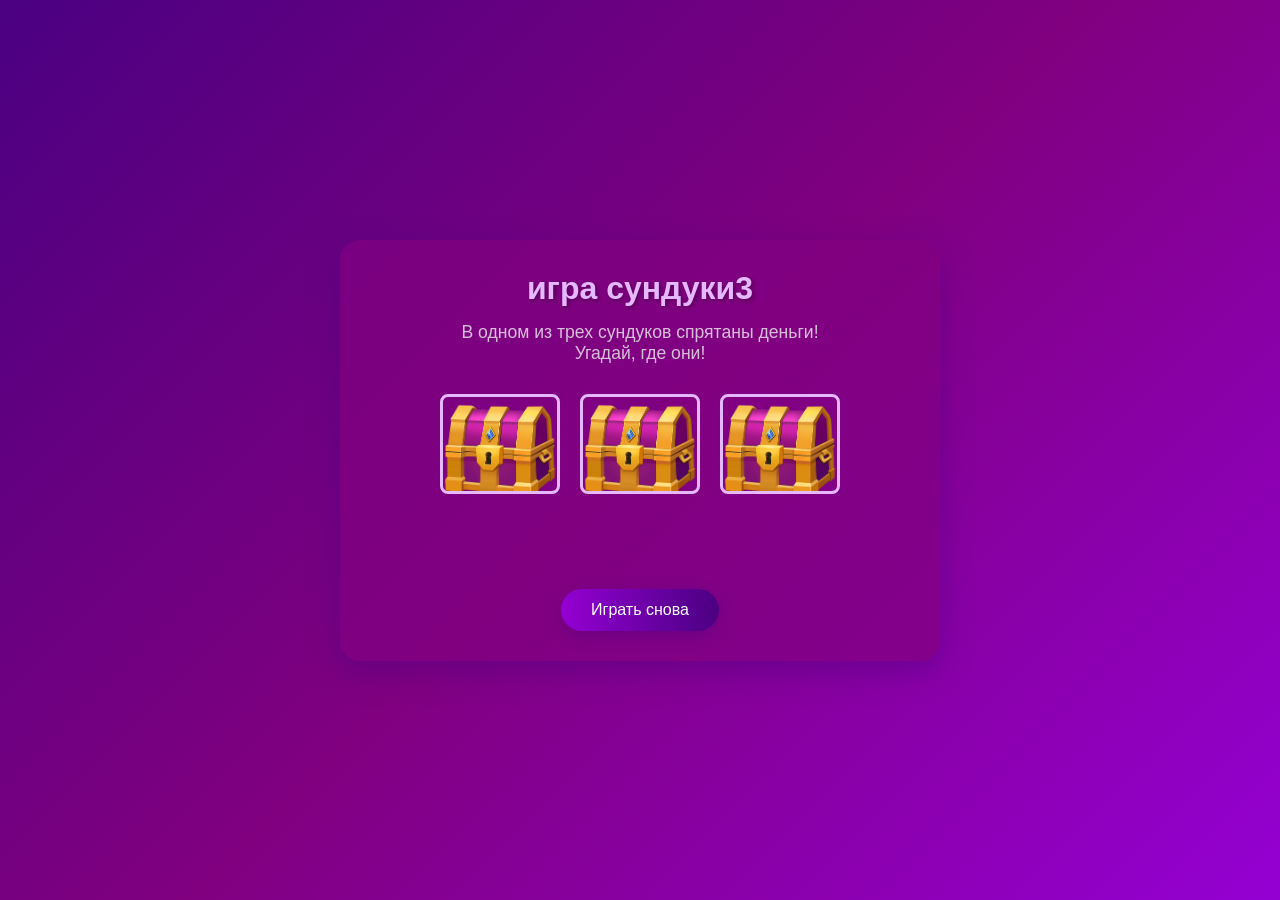
==== chest/index.html @ ad573715 "Add files via upload" ====
<!DOCTYPE html>
<html lang="ru">
<head>
    <meta charset="UTF-8">
    <meta name="viewport" content="width=device-width, initial-scale=1.0">
    <title>Сундуки</title>
<link rel="stylesheet" href="style.css">
</head>
<body>
    <div class="container">
       <h1>Игра Сундуки</h1>
       <p>В одном из трех сундуков спрятаны деньги!<br> Угадай, где они!</p>
       <div class="chests">
        <div class="chest" id="chest1" onclick="openChest(1)">
            <img src="1.png" alt="Сундук1">
        </div>

         <div class="chest" id="chest2" onclick="openChest(2)">
            <img src="1.png" alt="Сундук2">
        </div>

         <div class="chest" id="chest3" onclick="openChest(3)">
            <img src="1.png" alt="Сундук3">
        </div>
       </div>
       <div id="result"></div>
       <button onclick="resetGame()">Играть снова</button>
    </div>
    <script src="script.js"></script>

    
</body>
</html>
---- chest/style.css ----
/* style.css */
* {
  margin: 0;
  padding: 0;
  box-sizing: border-box;
}

body {
  font-family: 'Arial', sans-serif;
  background: linear-gradient(135deg, #4b0082, #800080, #9400d3);
  min-height: 100vh;
  display: flex;
  align-items: center;
  justify-content: center;
  color: white;
}

.container {
  text-align: center;
  background-color: rgba(128, 0, 128, 0.7); /* Пурпурный с прозрачностью */
  padding: 30px;
  border-radius: 20px;
  box-shadow: 0 10px 30px rgba(75, 0, 130, 0.5);
  max-width: 600px;
  width: 90%;
}

h1 {
  color: #e6b8ff;
  margin-bottom: 15px;
  text-shadow: 2px 2px 4px rgba(0, 0, 0, 0.3);
}

p {
  color: #d8bfd8;
  margin-bottom: 30px;
  font-size: 1.1rem;
}

.chests {
  display: flex;
  justify-content: center;
  gap: 20px;
  margin-bottom: 30px;
}

.chest {
  width: 120px;
  height: 100px;
  cursor: pointer;
  transition: transform 0.3s ease, box-shadow 0.3s ease;
  border: 3px solid #e6b8ff;
  border-radius: 8px;
  overflow: hidden;
}

.chest:hover {
  transform: translateY(-10px);
  box-shadow: 0 15px 20px rgba(148, 0, 211, 0.4);
}

.chest img {
  width: 100%;
  height: 100%;
  object-fit: cover;
}

#result {
  font-size: 1.5rem;
  font-weight: bold;
  margin: 25px 0;
  min-height: 40px;
  color: #ffd700; /* Золотой цвет для результата */
  text-shadow: 1px 1px 2px black;
}

button {
  background: linear-gradient(to right, #9400d3, #4b0082);
  color: white;
  border: none;
  padding: 12px 30px;
  font-size: 1rem;
  border-radius: 25px;
  cursor: pointer;
  transition: all 0.3s ease;
  box-shadow: 0 5px 15px rgba(75, 0, 130, 0.4);
}

button:hover {
  background: linear-gradient(to right, #800080, #9400d3);
  transform: scale(1.05);
  box-shadow: 0 8px 20px rgba(148, 0, 211, 0.6);
}

/* Анимация для открытия сундука */
.open {
  transform: rotateX(90deg) !important;
  opacity: 0.8;
}
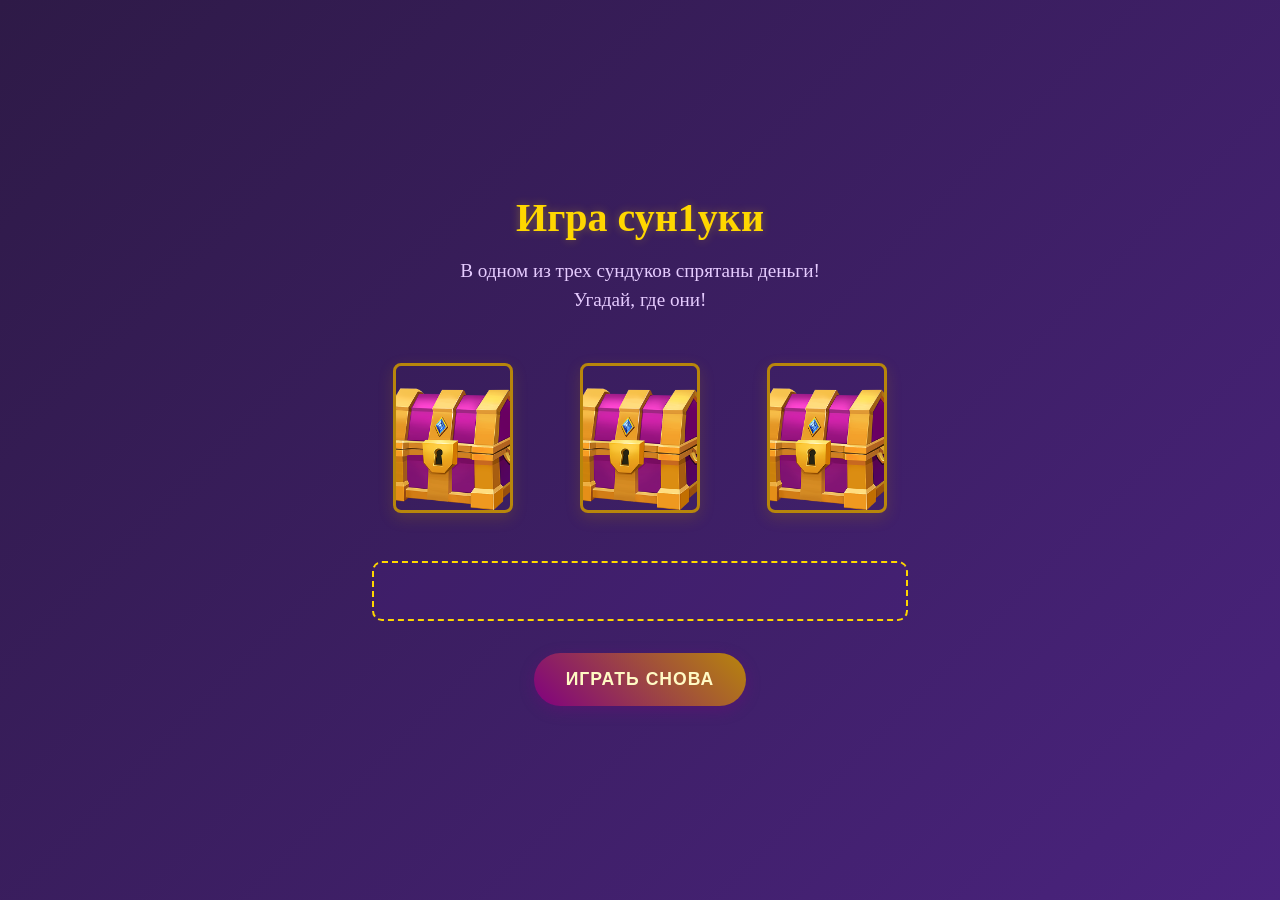
==== commit ded6daf9: "Add files via upload" ====
--- a/chest/index.html
+++ b/chest/index.html
@@ -8,7 +8,7 @@
 </head>
 <body>
     <div class="container">
-       <h1>Игра Сундуки</h1>
+       <h1 class="glow-text">Игра Сундуки</h1>
        <p>В одном из трех сундуков спрятаны деньги!<br> Угадай, где они!</p>
        <div class="chests">
         <div class="chest" id="chest1" onclick="openChest(1)">
@@ -30,74 +30,4 @@
 
     
 </body>
-</html>
-
-
-
-
-
-
-
-
-
-
-
-
-
-
-
-
-
-
-
-
-
-
-
-
-
-
-
-
-
-
-
-
-
-
-
-
-
-
-
-
-
-
-
-
-
-
-
-
-
-
-
-
-
-
-
-
-
-
-
-
-
-
-
-
-
-
-
-
-
-
+</html>
--- a/chest/style.css
+++ b/chest/style.css
@@ -1,4 +1,4 @@
- /* style.css */
+/* style.css */
 * {
   margin: 0;
   padding: 0;
@@ -6,57 +6,59 @@
 }
 
 body {
-  font-family: 'Arial', sans-serif;
-  background: linear-gradient(135deg, #4b0082, #800080, #9400d3);
+  font-family: 'Georgia', serif;
+  background: linear-gradient(135deg, #2e1a47 0%, #4a237e 100%);
+  color: #f9e7a3;
   min-height: 100vh;
   display: flex;
   align-items: center;
   justify-content: center;
-  color: white;
 }
 
 .container {
   text-align: center;
-  background-color: rgba(128, 0, 128, 0.7); /* Пурпурный с прозрачностью */
-  padding: 30px;
-  border-radius: 20px;
-  box-shadow: 0 10px 30px rgba(75, 0, 130, 0.5);
+  padding: 2rem;
   max-width: 600px;
   width: 90%;
 }
 
 h1 {
-  color: #e6b8ff;
-  margin-bottom: 15px;
-  text-shadow: 2px 2px 4px rgba(0, 0, 0, 0.3);
+  color: #ffd700;
+  text-shadow: 0 0 10px rgba(255, 215, 0, 0.3);
+  margin-bottom: 1rem;
+  font-size: 2.5rem;
 }
 
 p {
-  color: #d8bfd8;
-  margin-bottom: 30px;
-  font-size: 1.1rem;
+  color: #e6ccff;
+  margin-bottom: 2rem;
+  font-size: 1.2rem;
+  line-height: 1.5;
 }
 
 .chests {
   display: flex;
-  justify-content: center;
-  gap: 20px;
-  margin-bottom: 30px;
+  justify-content: space-around;
+  gap: 1.5rem;
+  margin: 3rem 0;
 }
 
 .chest {
   width: 120px;
-  height: 100px;
+  height: 150px;
   cursor: pointer;
-  transition: transform 0.3s ease, box-shadow 0.3s ease;
-  border: 3px solid #e6b8ff;
+  border: 3px solid #b8860b;
   border-radius: 8px;
   overflow: hidden;
+  transition: all 0.3s ease;
+  position: relative;
+  box-shadow: 0 5px 15px rgba(184, 134, 11, 0.2);
 }
 
 .chest:hover {
   transform: translateY(-10px);
-  box-shadow: 0 15px 20px rgba(148, 0, 211, 0.4);
+  border-color: #ffd700;
+  box-shadow: 0 10px 25px rgba(255, 215, 0, 0.4);
 }
 
 .chest img {
@@ -66,380 +68,70 @@
 }
 
 #result {
-  font-size: 1.5rem;
+  min-height: 60px;
+  margin: 2rem 0;
+  font-size: 1.3rem;
   font-weight: bold;
-  margin: 25px 0;
-  min-height: 40px;
-  color: #ffd700; /* Золотой цвет для результата */
-  text-shadow: 1px 1px 2px black;
+  padding: 1rem;
+  border-radius: 10px;
+  background: rgba(74, 35, 126, 0.3);
+  border: 2px dashed #ffd700;
 }
 
 button {
-  background: linear-gradient(to right, #9400d3, #4b0082);
-  color: white;
+  background: linear-gradient(45deg, #800080, #b8860b);
+  color: #fff9c4;
   border: none;
-  padding: 12px 30px;
-  font-size: 1rem;
-  border-radius: 25px;
+  padding: 1rem 2rem;
+  font-size: 1.1rem;
+  border-radius: 50px;
   cursor: pointer;
+  font-weight: bold;
+  text-transform: uppercase;
+  letter-spacing: 1px;
   transition: all 0.3s ease;
-  box-shadow: 0 5px 15px rgba(75, 0, 130, 0.4);
+  box-shadow: 0 4px 15px rgba(128, 0, 128, 0.3);
 }
 
 button:hover {
-  background: linear-gradient(to right, #800080, #9400d3);
   transform: scale(1.05);
-  box-shadow: 0 8px 20px rgba(148, 0, 211, 0.6);
+  box-shadow: 0 6px 20px rgba(128, 0, 128, 0.5);
+  background: linear-gradient(45deg, #9932cc, #daa520);
 }
 
-/* Анимация для открытия сундука */
-.open {
-  transform: rotateX(90deg) !important;
-  opacity: 0.8;
+/* Дополнительные стили для состояний игры */
+.chest.correct {
+  border-color: #00ff00;
+  box-shadow: 0 0 20px rgba(0, 255, 0, 0.6);
 }
 
+.chest.wrong {
+  border-color: #ff4444;
+  box-shadow: 0 0 20px rgba(255, 68, 68, 0.6);
+}
+.pulsing-glow {
+  font-size: 2rem;
+  color: #fff;
+  text-shadow: 0 0 10px rgba(0, 247, 255, 0.8),
+               0 0 20px rgba(0, 247, 255, 0.6),
+               0 0 30px rgba(0, 247, 255, 0.4);
+  animation: pulse 2s infinite;
+}
 
-
-
-
-
-
-
-
-
-
-
-
-
-
-
-
-
-
-
-
-
-
-
-
-
-
-
-
-
-
-
-
-
-
-
-
-
-
-
-
-
-
-
-
-
-
-
-
-
-
-
-
-
-
-
-
-
-
-
-
-
-
-
-
-
-
-
-
-
-
-
-
-
-
-
-
-
-
-
-
-
-
-
-
-
-
-
-
-
-
-
-
-
-
-
-
-
-
-
-
-
-
-
-
-
-
-
-
-
-
-
-
-
-
-
-
-
-
-
-
-
-
-
-
-
-
-
-
-
-
-
-
-
-
-
-
-
-
-
-
-
-
-
-
-
-
-
-
-
-
-
-
-
-
-
-
-
-
-
-
-
-
-
-
-
-
-
-
-
-
-
-
-
-
-
-
-
-
-
-
-
-
-
-
-
-
-
-
-
-
-
-
-
-
-
-
-
-
-
-
-
-
-
-
-
-
-
-
-
-
-
-
-
-
-
-
-
-
-
-
-
-
-
-
-
-
-
-
-
-
-
-
-
-
-
-
-
-
-
-
-
-
-
-
-
-
-
-
-
-
-
-
-
-
-
-
-
-
-
-
-
-
-
-
-
-
-
-
-
-
-
-
-
-
-
-
-
-
-
-
-
-
-
-
-
-
-
-
-
-
-
-
-
-
-
-
-
-
-
-
-
-
-
-
-
-
-
-
-
-
-
-
-
-
-
-
-
-
-
-
-
-
-
-
-
-
-
-
-
-
-
-
-
-
-
-
-
-
-
-
-
-
-
-
-
+@keyframes pulse {
+  0% {
+    text-shadow: 0 0 10px rgba(0, 247, 255, 0.8),
+                 0 0 20px rgba(0, 247, 255, 0.6),
+                 0 0 30px rgba(0, 247, 255, 0.4);
+  }
+  50% {
+    text-shadow: 0 0 15px rgba(0, 247, 255, 1),
+                 0 0 25px rgba(0, 247, 255, 0.8),
+                 0 0 40px rgba(0, 247, 255, 0.6);
+  }
+  100% {
+    text-shadow: 0 0 10px rgba(0, 247, 255, 0.8),
+                 0 0 20px rgba(0, 247, 255, 0.6),
+                 0 0 30px rgba(0, 247, 255, 0.4);
+  }
+}
